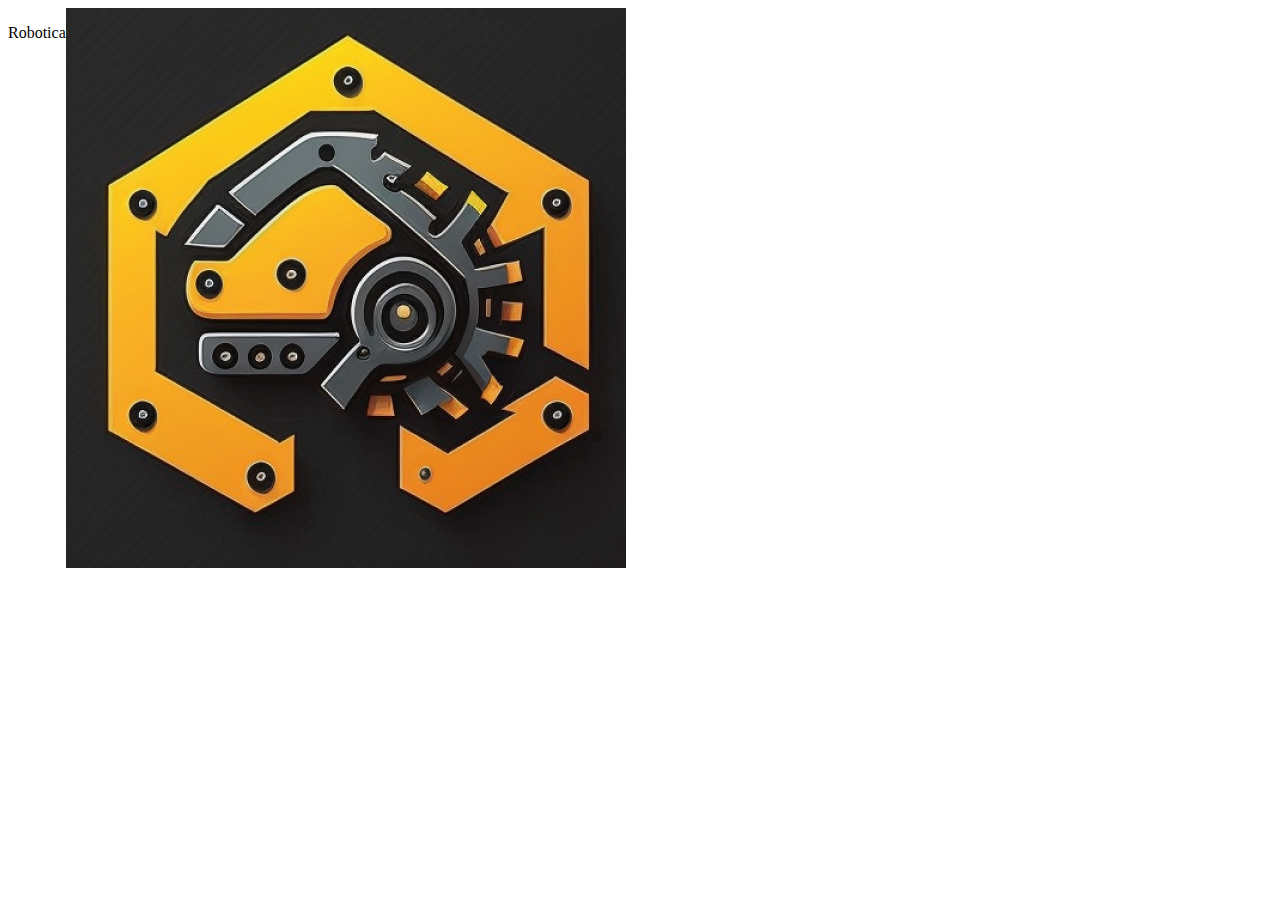
==== index.html @ 4c446f36 "Start" ====
<!DOCTYPE html>
<html>
<head>
    <meta charset="UTF-8" />
    <title>Robotica</title>
    <link rel="icon" type="image/x-icon" href="./src/logo.png">
    <link rel="stylesheet" href="./static/styles/css/my.css">
</head>
<body>
    <header class="navbar">
        <p>Robotica</p>
        <img src="./src/logo.png" />
    </header>
</body>
</html>
---- static/styles/css/my.css ----
header {
    color: black;
    display: inline-flex;
}
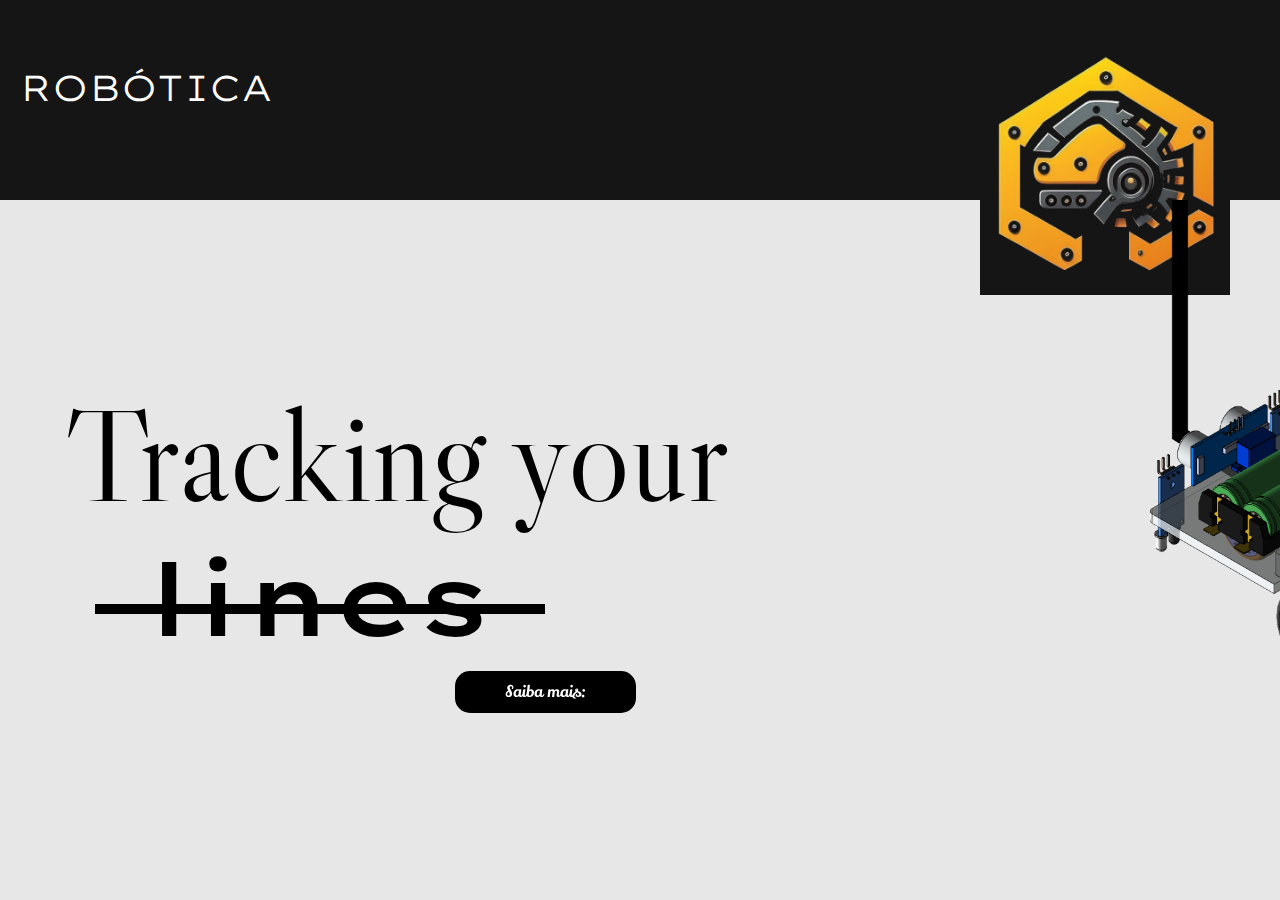
==== commit 57388e5f: "css fix 1.0" ====
--- a/index.html
+++ b/index.html
@@ -8,8 +8,18 @@
 </head>
 <body>
     <header class="navbar">
-        <p>Robotica</p>
-        <img src="./src/logo.png" />
+        <a href="./index.html"><p class="name">ROBÓTICA</p></a>
+        <img class="image" src="./src/logo.png" />
     </header>
+
+    <div class="slogan">
+    <h1 class="tra">Tracking your</h1>
+    <h1 class="lin">lines</h1>
+    <div  class="lina"></div>
+    <a href="Robotica.html" class="lik">Saiba mais:</a>
+    </div>
+
+    <img class="imagea" src="./src/robot.png" />
+    
 </body>
 </html>--- a/static/styles/css/my.css
+++ b/static/styles/css/my.css
@@ -1,4 +1,109 @@
+@import url('https://fonts.googleapis.com/css2?family=Lexend+Peta:wght@300&display=swap');
+@import url('https://fonts.googleapis.com/css2?family=Libre+Caslon+Display&display=swap');
+@import url('https://fonts.googleapis.com/css2?family=Lexend+Peta:wght@600&family=Libre+Caslon+Display&display=swap');
+@import url('https://fonts.googleapis.com/css2?family=Lily+Script+One&display=swap');
+
+html{
+    background-color: #E7E7E7;
+}
+
+body {
+    overflow-y: hidden; /* Hide vertical scrollbar */
+    overflow-x: hidden; /* Hide horizontal scrollbar */
+  }
+
 header {
-    color: black;
-    display: inline-flex;
+    background-color: #151515;
+    margin: -8px;
+    height: 200px;
+}
+
+
+a{
+    color: white;
+    text-decoration: none;
+    background-color: black;
+}
+
+.name {
+    position: relative;
+    margin: 0px;
+    color: white;
+    font-family: 'Lexend Peta', sans-serif;
+    font-weight: 300;
+    font-size: 36px;
+    top: 65px;
+    left: 20px;
+}
+
+.image {
+    position:fixed;
+    height: 250px;
+    top: 45px;
+    right: 50px;
+    background-color: #151515;
+}
+
+.image2{
+    position:fixed;
+    height: 15vw;
+    top: 3vw;
+    right: 6vw;
+    background-color: #151515;
+    border-radius: 30px;
+}
+
+.tra {
+    position: relative;
+    font-family: 'Libre Caslon Display', serif;
+    font-weight: lighter;
+    font-size: 130px;
+    margin: 0px;
+    top: 0px;
+}
+.lin {
+    position: relative;
+    font-family: 'Lexend Peta', sans-serif;
+    font-weight: 600;
+    font-size: 100px;
+    margin: 0px;
+    left: 80px;
+}
+
+.lina {
+    position: relative;
+    height: 10px;
+    width: 450px;
+    background-color: black;
+    font-size: 130px;
+    margin: 0px;
+    top: 0px;
+    padding: 0px;
+    top: -57px;
+    left: 30px;
+}
+
+
+.lik{
+    position: relative;
+    padding: 10px;
+    padding-left: 50px;
+    padding-right: 50px;
+    border-radius: 15px;
+    font-family: 'Lily Script One', cursive;
+    left: 390px;
+    top: 10px;
+}
+
+.imagea{
+    position:fixed;
+    height: 44vw;
+    left: 1150px;
+    top: 200px;
+}
+
+.slogan{
+    position: fixed;
+    top: 375px;
+    left: 65px;
 }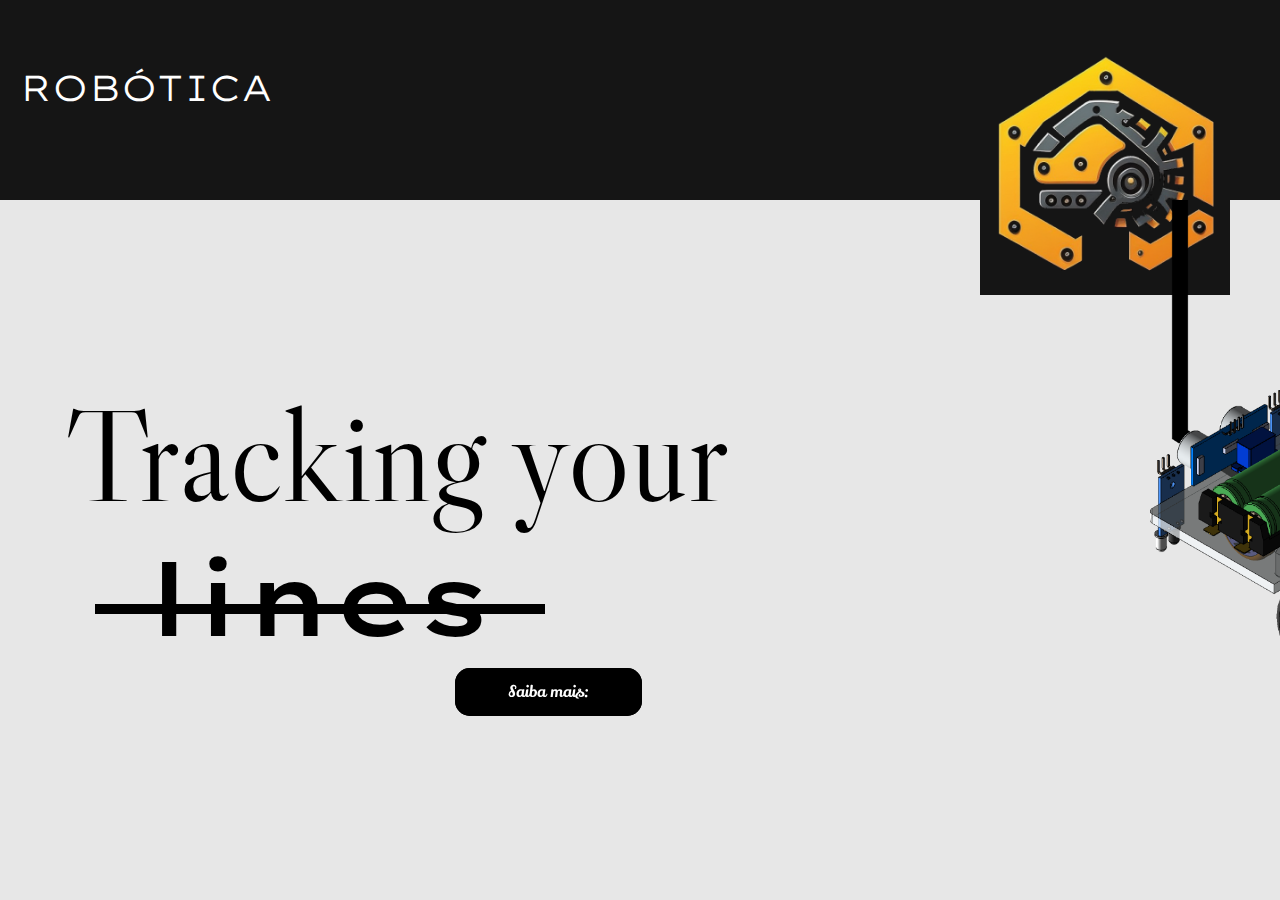
==== commit a823f8ba: "Fix Margin" ====
--- a/index.html
+++ b/index.html
@@ -8,7 +8,7 @@
 </head>
 <body>
     <header class="navbar">
-        <a href="./index.html"><p class="name">ROBÓTICA</p></a>
+        <a href="./index.html" class="name">ROBÓTICA</a>
         <img class="image" src="./src/logo.png" />
     </header>
 
@@ -16,7 +16,7 @@
     <h1 class="tra">Tracking your</h1>
     <h1 class="lin">lines</h1>
     <div  class="lina"></div>
-    <a href="Robotica.html" class="lik">Saiba mais:</a>
+    <a href="./Robotica.html" class="lik">Saiba mais:</a>
     </div>
 
     <img class="imagea" src="./src/robot.png" />
--- a/static/styles/css/my.css
+++ b/static/styles/css/my.css
@@ -8,13 +8,13 @@
 }
 
 body {
-    overflow-y: hidden; /* Hide vertical scrollbar */
-    overflow-x: hidden; /* Hide horizontal scrollbar */
+    overflow-y: hidden;
+    overflow-x: hidden;
+    margin: 0;
   }
 
 header {
     background-color: #151515;
-    margin: -8px;
     height: 200px;
 }
 
@@ -22,7 +22,6 @@
 a{
     color: white;
     text-decoration: none;
-    background-color: black;
 }
 
 .name {
@@ -90,7 +89,25 @@
     padding-left: 50px;
     padding-right: 50px;
     border-radius: 15px;
+    background-color: black;
+    border-color: black;
+    border-style: solid;
     font-family: 'Lily Script One', cursive;
+    left: 390px;
+    top: 10px;
+}
+
+.lik:hover{
+    position: relative;
+    padding: 10px;
+    padding-left: 50px;
+    padding-right: 50px;
+    border-radius: 15px;
+    background-color: #E7E7E7;
+    border-color: black;
+    border-style: solid;
+    font-family: 'Lily Script One', cursive;
+    color: black;
     left: 390px;
     top: 10px;
 }
